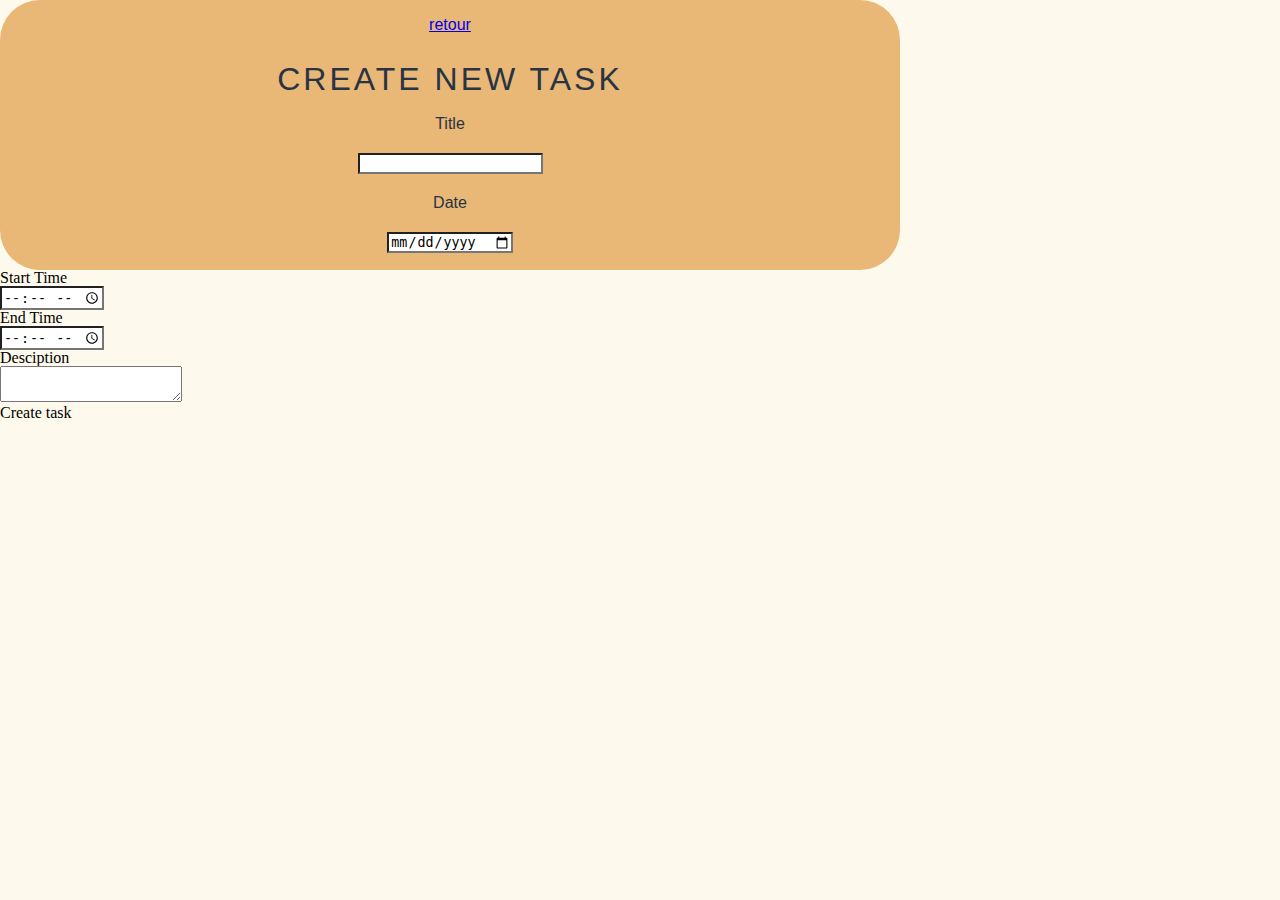
==== new_task.html @ 07725d8a "js- New task" ====
<!DOCTYPE html>
<html lang="en">
<head>
    <meta charset="UTF-8">
    <meta http-equiv="X-UA-Compatible" content="IE=edge">
    <meta name="viewport" content="width=device-width, initial-scale=1.0">
    <link rel="stylesheet" href="assets/css/reset.css">
    <link rel="stylesheet" href="assets/css/style.css">
    <title>New Task</title>
</head>
<body>
    <header>
        <a href="index.html">retour</a>
        <h1>Create new task</h1>
        <h5 class="h5">Title</h5>
        <input id="title" type="text">
        <h5 class="h5">Date</h5>
        <input id="date" type="date">
    </header>
    <main>
        <h5 class="h5">Start Time</h5>
        <input id="startTime" type="time">
        <h5 class="h5">End Time</h5>
        <input id="endTime" type="time">
        <h5 class="h5">Desciption</h5>
        <textarea id="description"></textarea>
        <!-- <h5 class="h5">Urgent</h5>
        <input id="urgent" type="checkbox"> -->
    </main>
    <footer>
        <p id="createTask">Create task</p>
    </footer>
</body>
</html>
---- assets/css/style.css ----
@import '/assets/css/reset.css';
header {
  display: flex;
  flex-direction: column;
  justify-content: center;
  gap: 1.3rem;
  align-items: center;
  max-width: 100vh;
  height: 30vh;
  border-radius: 40px;
  background-color: #e9b776;
  color: #283344;
  font-family: "Poppins", sans-serif;
}
header h1 {
  text-transform: uppercase;
  font-size: 2rem;
  letter-spacing: 3px;
  width: 80%;
  text-align: center;
  margin-top: 0.6rem;
}

.profile {
  display: flex;
  flex-direction: row;
  justify-content: left;
  align-items: center;
  gap: 2rem;
  width: 80%;
}
.profile__picture__border {
  display: flex;
  align-items: center;
  justify-content: center;
  width: 8rem;
  height: 8rem;
  border-radius: 4rem;
  border: 0.4rem solid #D46C74;
  border-top-color: transparent;
  transform: rotate(-45deg);
  position: relative;
}
.profile__picture {
  width: 6rem;
  height: 6rem;
  border-radius: 50%;
  object-fit: cover;
  transform: rotate(45deg);
}
.profile__identity {
  display: flex;
  flex-direction: column;
  gap: 0.9rem;
  letter-spacing: 1px;
}
.profile__identity__name {
  font-size: 1.4rem;
  font-weight: 700;
}
.profile__identity__function {
  color: #3e4f69;
  font-size: 1.3rem;
  font-weight: lighter;
}

body {
  background-color: #FEF9ED;
}

/*# sourceMappingURL=style.css.map */
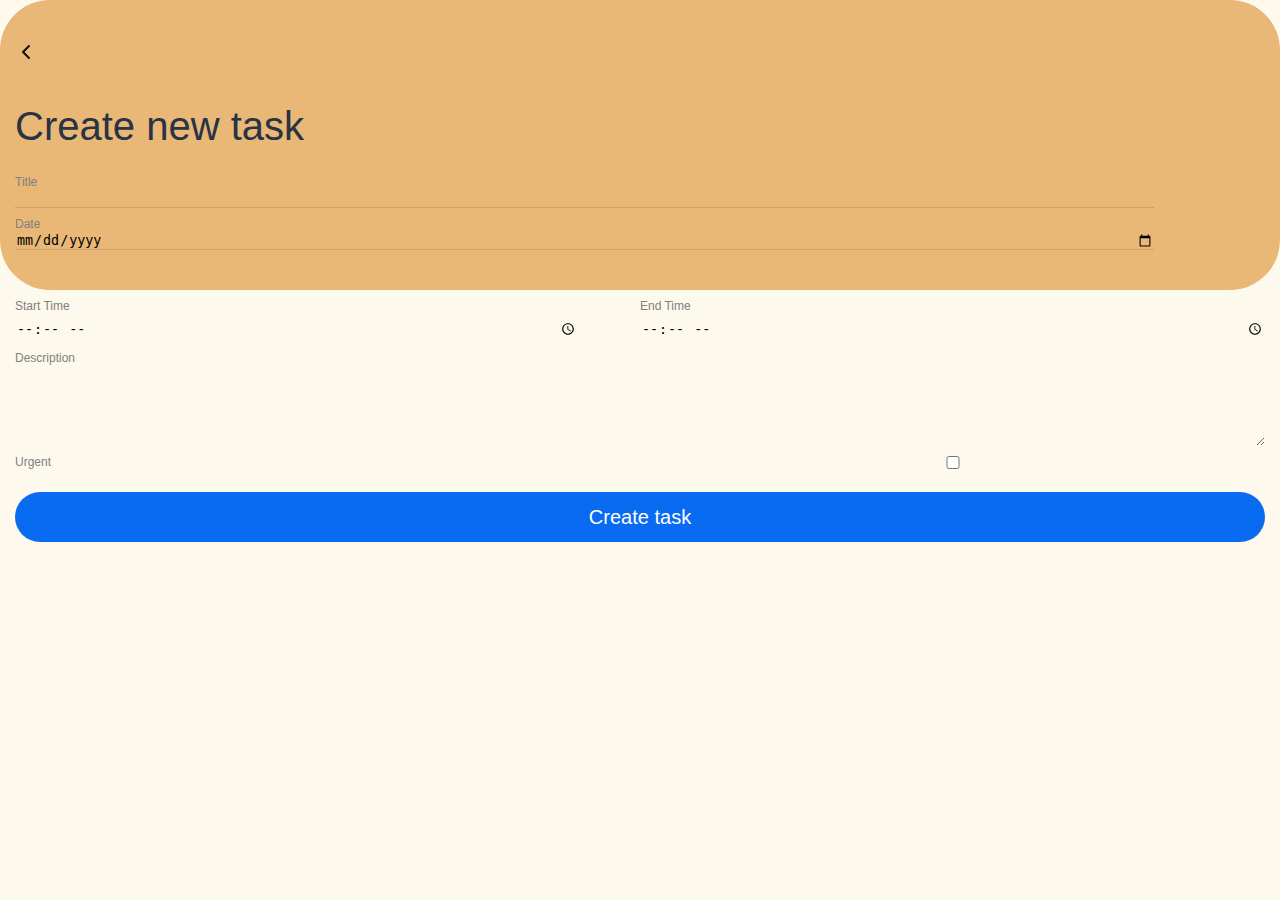
==== commit 394316fe: "scss- create style newTask, js- resolve bug checkbox urgent" ====
--- a/new_task.html
+++ b/new_task.html
@@ -5,12 +5,13 @@
     <meta http-equiv="X-UA-Compatible" content="IE=edge">
     <meta name="viewport" content="width=device-width, initial-scale=1.0">
     <link rel="stylesheet" href="assets/css/reset.css">
-    <link rel="stylesheet" href="assets/css/style.css">
+    <link rel="stylesheet" href="assets/css/new_task.css">
+    <script src="assets/js/new_task.js" defer></script>
     <title>New Task</title>
 </head>
 <body>
     <header>
-        <a href="index.html">retour</a>
+        <a href="index.html"><img class="buttonBack" src="assets/images/chevron-left.svg" alt="back"></a>
         <h1>Create new task</h1>
         <h5 class="h5">Title</h5>
         <input id="title" type="text">
@@ -18,14 +19,14 @@
         <input id="date" type="date">
     </header>
     <main>
-        <h5 class="h5">Start Time</h5>
+        <h5 class="h5 startTime">Start Time</h5>
         <input id="startTime" type="time">
-        <h5 class="h5">End Time</h5>
+        <h5 class="h5 endTime">End Time</h5>
         <input id="endTime" type="time">
-        <h5 class="h5">Desciption</h5>
+        <h5 class="h5 description">Description</h5>
         <textarea id="description"></textarea>
-        <!-- <h5 class="h5">Urgent</h5>
-        <input id="urgent" type="checkbox"> -->
+        <h5 class="h5">Urgent</h5>
+        <input id="urgent" type="checkbox">
     </main>
     <footer>
         <p id="createTask">Create task</p>
--- a/assets/css/new_task.css
+++ b/assets/css/new_task.css
@@ -0,0 +1,99 @@
+body {
+  background-color: #FEF9ED;
+  font-size: 12px;
+  font-family: Arial, Helvetica, sans-serif;
+}
+body header {
+  background-color: #e9b776;
+  padding-left: 15px;
+  border-radius: 50px;
+}
+body header .buttonBack {
+  margin: 40px 0 40px 0;
+}
+body header h1 {
+  margin: 0px 0 30px 0;
+  font-size: 40px;
+  font-family: Impact, Haettenschweiler, "Arial Narrow Bold", sans-serif;
+  color: #283344;
+}
+body header #title {
+  background-color: #e9b776;
+  border: 0;
+  border-bottom: 1px solid #cda169;
+  width: 90%;
+}
+body header #date {
+  background-color: #e9b776;
+  border: 0;
+  border-bottom: 1px solid #cda169;
+  width: 90%;
+}
+body header input:nth-child(6) {
+  margin-bottom: 40px;
+}
+body main {
+  padding-left: 15px;
+  padding-right: 15px;
+  display: grid;
+  grid-template-columns: 1fr 1fr;
+  grid-template-rows: repeat(7, 1fr);
+  grid-template-areas: "startTimeText endTimeText" "startTimeInput endTimeInput" "descritionText descritionText" "descritionInput descritionInput" "descritionInput descritionInput" "descritionInput descritionInput" "urgentText urgentInput";
+}
+body main .startTime {
+  grid-area: startTimeText;
+}
+body main .endTime {
+  grid-area: endTimeText;
+}
+body main .description {
+  grid-area: descritionText;
+}
+body main #startTime {
+  grid-area: startTimeInput;
+  background-color: #FEF9ED;
+  border: 0;
+  width: 90%;
+}
+body main #endTime {
+  grid-area: endTimeInput;
+  background-color: #FEF9ED;
+  border: 0;
+}
+body main #description {
+  grid-area: descritionInput;
+  background-color: #FEF9ED;
+  border: 0;
+}
+body main .urgent {
+  grid-area: urgentText;
+}
+body main #urgent {
+  margin-top: 10px;
+  grid-area: urgentInput;
+  -webkit-appearance: checkbox;
+     -moz-appearance: checkbox;
+          appearance: checkbox;
+}
+body footer {
+  padding: 20px 15px 0 15px;
+}
+body footer #createTask {
+  height: 50px;
+  display: flex;
+  justify-content: center;
+  align-items: center;
+  font-size: 20px;
+  background-color: rgb(9, 106, 242);
+  border-radius: 50px;
+  color: white;
+}
+body #createTask:hover {
+  cursor: pointer;
+}
+
+.h5 {
+  color: grey;
+  margin-top: 10px;
+  margin-bottom: 2px;
+}/*# sourceMappingURL=new_task.css.map */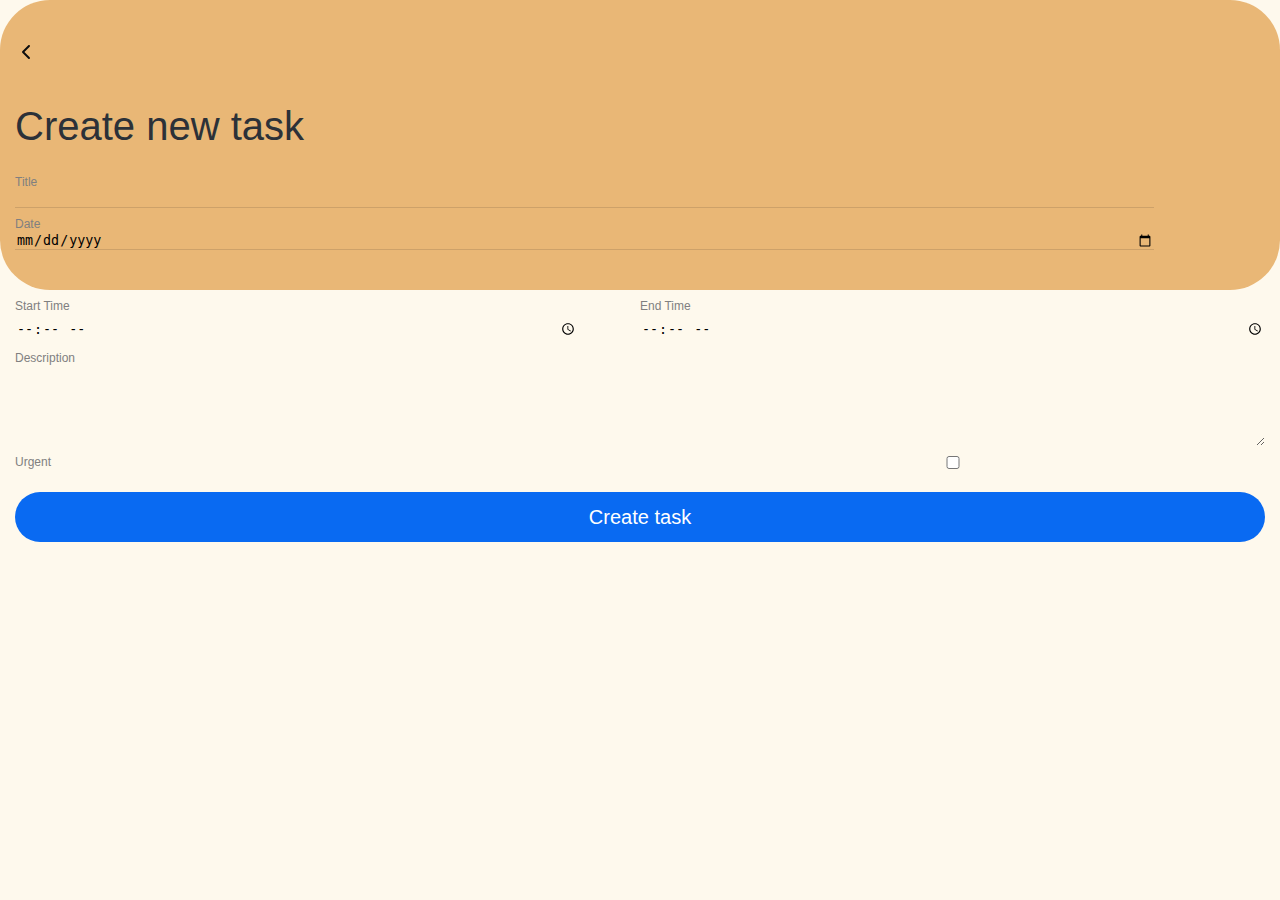
==== commit e5b73f31: "resolve problem double main" ====
--- a/new_task.html
+++ b/new_task.html
@@ -18,7 +18,7 @@
         <h5 class="h5">Date</h5>
         <input id="date" type="date">
     </header>
-    <main>
+    <main class="main_new_task">
         <h5 class="h5 startTime">Start Time</h5>
         <input id="startTime" type="time">
         <h5 class="h5 endTime">End Time</h5>
--- a/assets/css/new_task.css
+++ b/assets/css/new_task.css
@@ -15,7 +15,7 @@
   margin: 0px 0 30px 0;
   font-size: 40px;
   font-family: Impact, Haettenschweiler, "Arial Narrow Bold", sans-serif;
-  color: #283344;
+  color: #2c3138;
 }
 body header #title {
   background-color: #e9b776;
@@ -32,7 +32,7 @@
 body header input:nth-child(6) {
   margin-bottom: 40px;
 }
-body main {
+body .main_new_task {
   padding-left: 15px;
   padding-right: 15px;
   display: grid;
@@ -40,35 +40,35 @@
   grid-template-rows: repeat(7, 1fr);
   grid-template-areas: "startTimeText endTimeText" "startTimeInput endTimeInput" "descritionText descritionText" "descritionInput descritionInput" "descritionInput descritionInput" "descritionInput descritionInput" "urgentText urgentInput";
 }
-body main .startTime {
+body .main_new_task .startTime {
   grid-area: startTimeText;
 }
-body main .endTime {
+body .main_new_task .endTime {
   grid-area: endTimeText;
 }
-body main .description {
+body .main_new_task .description {
   grid-area: descritionText;
 }
-body main #startTime {
+body .main_new_task #startTime {
   grid-area: startTimeInput;
   background-color: #FEF9ED;
   border: 0;
   width: 90%;
 }
-body main #endTime {
+body .main_new_task #endTime {
   grid-area: endTimeInput;
   background-color: #FEF9ED;
   border: 0;
 }
-body main #description {
+body .main_new_task #description {
   grid-area: descritionInput;
   background-color: #FEF9ED;
   border: 0;
 }
-body main .urgent {
+body .main_new_task .urgent {
   grid-area: urgentText;
 }
-body main #urgent {
+body .main_new_task #urgent {
   margin-top: 10px;
   grid-area: urgentInput;
   -webkit-appearance: checkbox;
@@ -96,4 +96,4 @@
   color: grey;
   margin-top: 10px;
   margin-bottom: 2px;
-}/*# sourceMappingURL=new_task.css.map */+}